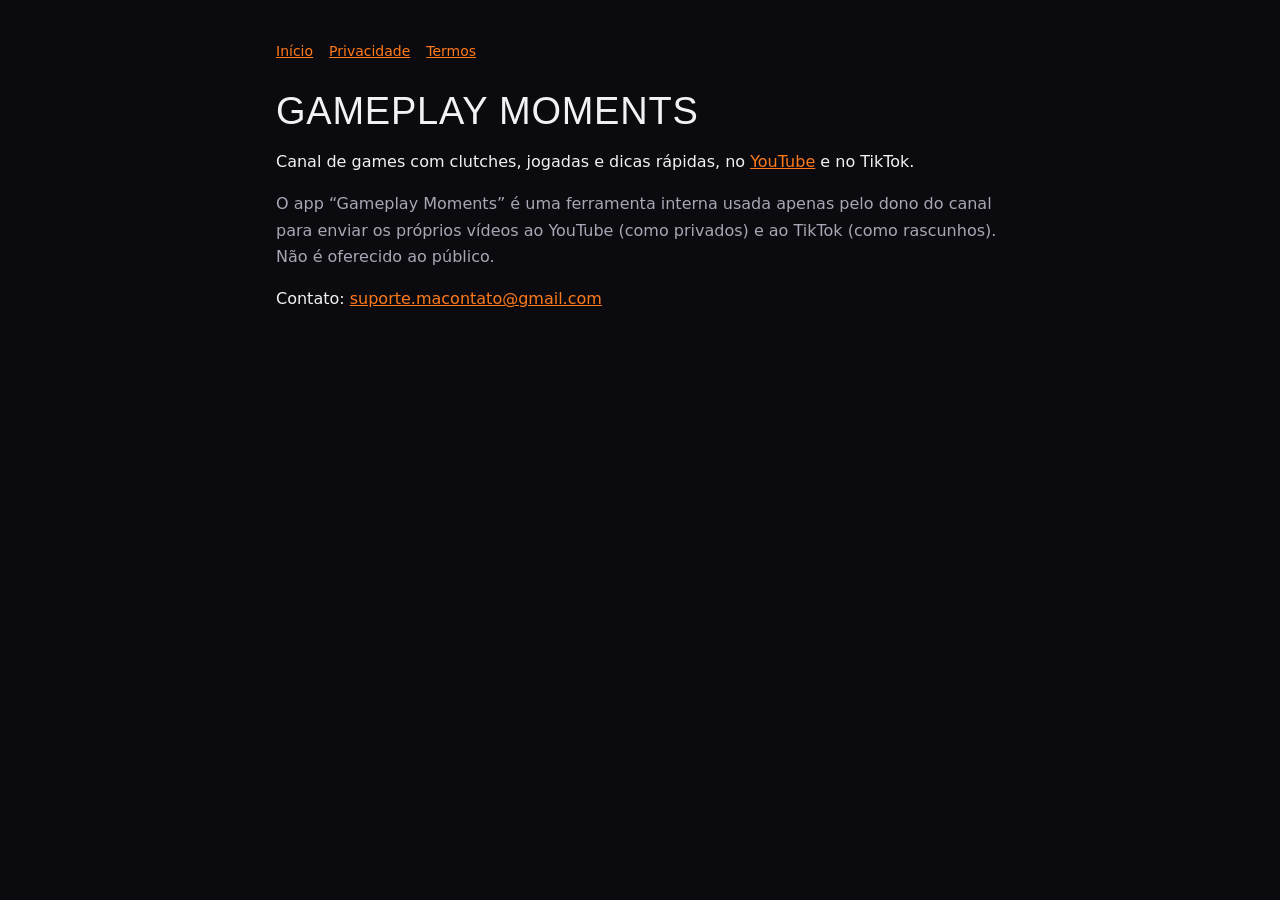
==== index.html @ b703f2d5 "docs: site com termos e privacidade do Gameplay Moments Co-Authored-By: Claude Opus 5.5 <noreply@ant" ====
<!doctype html><html lang="pt-BR"><head><meta charset="utf-8"><meta name="viewport" content="width=device-width,initial-scale=1">
<title>Gameplay Moments</title><link rel="stylesheet" href="style.css"></head><body><main>
<nav><a href="index.html">Início</a><a href="privacidade.html">Privacidade</a><a href="termos.html">Termos</a></nav>
<h1>Gameplay Moments</h1>
<p>Canal de games com clutches, jogadas e dicas rápidas, no <a href="https://www.youtube.com/@GameplayMoments_ofc">YouTube</a> e no TikTok.</p>
<p class="muted">O app “Gameplay Moments” é uma ferramenta interna usada apenas pelo dono do canal para enviar os próprios vídeos ao YouTube (como privados) e ao TikTok (como rascunhos). Não é oferecido ao público.</p>
<p>Contato: <a href="mailto:suporte.macontato@gmail.com">suporte.macontato@gmail.com</a></p>
</main></body></html>
---- style.css ----
:root{--ink:#0b0b0f;--text:#f2f2f5;--muted:#a7a7b5;--purple:#a855f7;--orange:#ff7a1a;color-scheme:dark}
*{box-sizing:border-box}body{margin:0;background:var(--ink);color:var(--text);font:16px/1.65 system-ui,"Segoe UI",Roboto,sans-serif}
main{max-width:760px;margin:0 auto;padding:40px 16px 64px}
h1{font-family:Impact,"Arial Narrow Bold",sans-serif;font-weight:400;text-transform:uppercase;letter-spacing:.02em;font-size:38px;line-height:1.1;margin:0 0 6px}
h2{font-size:19px;margin:28px 0 8px;color:var(--purple)}a{color:var(--orange)}.muted{color:var(--muted)}
nav{display:flex;gap:16px;margin-bottom:28px;font-size:14px}
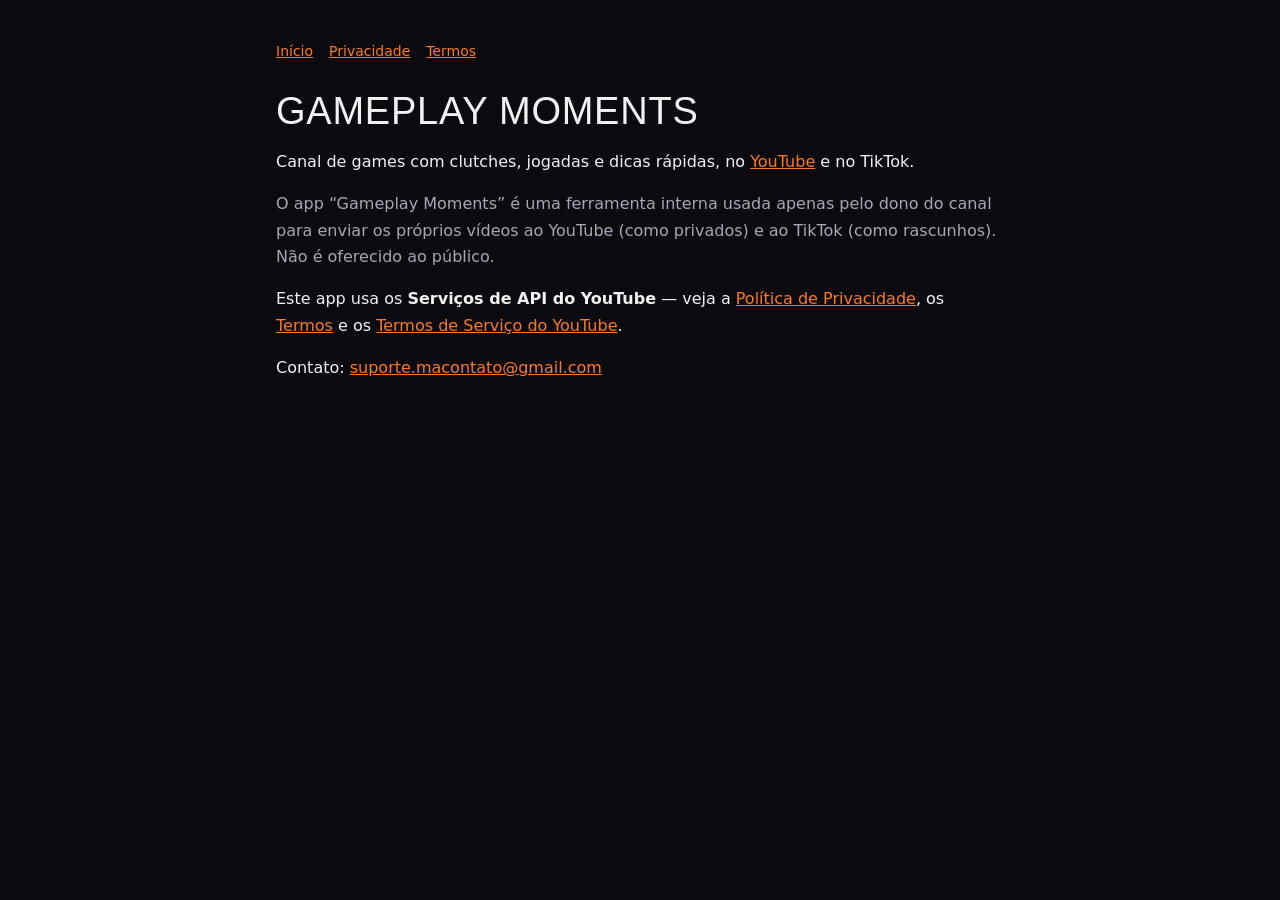
==== commit fe104ba7: "docs: exclusão de dados, Serviços de API do YouTube e diagramas da auditoria Co-Authored-By: Claude " ====
--- a/index.html
+++ b/index.html
@@ -4,5 +4,6 @@
 <h1>Gameplay Moments</h1>
 <p>Canal de games com clutches, jogadas e dicas rápidas, no <a href="https://www.youtube.com/@GameplayMoments_ofc">YouTube</a> e no TikTok.</p>
 <p class="muted">O app “Gameplay Moments” é uma ferramenta interna usada apenas pelo dono do canal para enviar os próprios vídeos ao YouTube (como privados) e ao TikTok (como rascunhos). Não é oferecido ao público.</p>
+<p>Este app usa os <b>Serviços de API do YouTube</b> — veja a <a href="privacidade.html">Política de Privacidade</a>, os <a href="termos.html">Termos</a> e os <a href="https://www.youtube.com/t/terms">Termos de Serviço do YouTube</a>.</p>
 <p>Contato: <a href="mailto:suporte.macontato@gmail.com">suporte.macontato@gmail.com</a></p>
 </main></body></html>
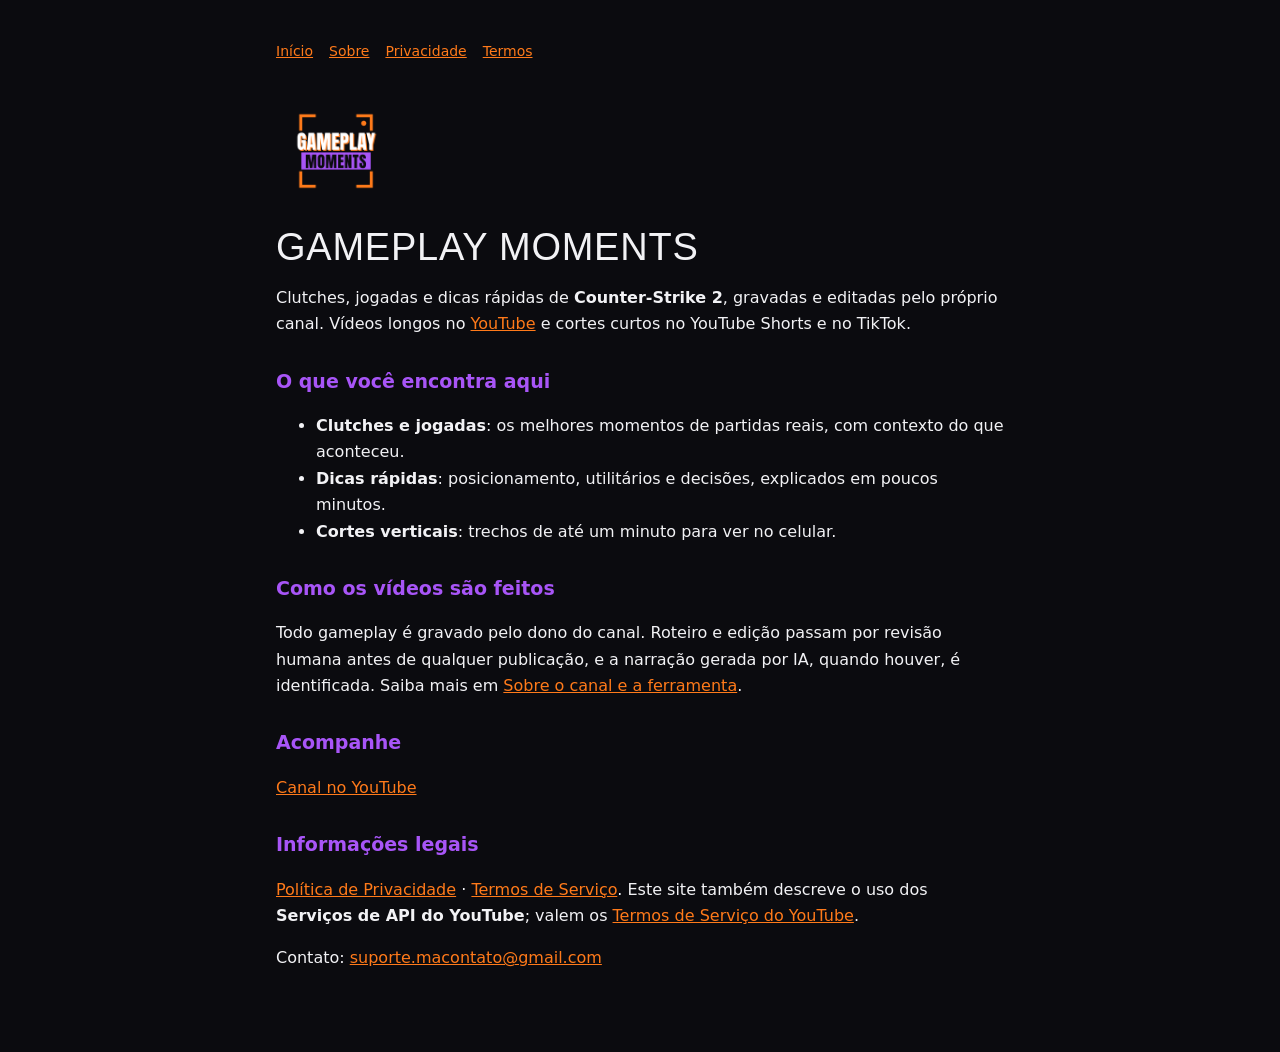
==== commit cd795a9f: "docs(site): favicon do app, página Sobre e início completo Atende a recusa do TikTok (ícone igual no" ====
--- a/index.html
+++ b/index.html
@@ -1,9 +1,27 @@
 <!doctype html><html lang="pt-BR"><head><meta charset="utf-8"><meta name="viewport" content="width=device-width,initial-scale=1">
-<title>Gameplay Moments</title><link rel="stylesheet" href="style.css"></head><body><main>
-<nav><a href="index.html">Início</a><a href="privacidade.html">Privacidade</a><a href="termos.html">Termos</a></nav>
+<title>Gameplay Moments · Clutches e jogadas de CS2</title>
+<meta name="description" content="Gameplay Moments: canal de games com clutches, jogadas e dicas rápidas de Counter-Strike 2, no YouTube e no TikTok.">
+<link rel="icon" href="favicon.ico" sizes="any"><link rel="icon" type="image/png" href="icone.png"><link rel="apple-touch-icon" href="apple-touch-icon.png">
+<link rel="stylesheet" href="style.css"></head><body><main>
+<nav><a href="index.html">Início</a><a href="sobre.html">Sobre</a><a href="privacidade.html">Privacidade</a><a href="termos.html">Termos</a></nav>
+<img src="icone.png" alt="Logo do canal Gameplay Moments" width="120" height="120" style="border-radius:18px;display:block;margin-bottom:16px">
 <h1>Gameplay Moments</h1>
-<p>Canal de games com clutches, jogadas e dicas rápidas, no <a href="https://www.youtube.com/@GameplayMoments_ofc">YouTube</a> e no TikTok.</p>
-<p class="muted">O app “Gameplay Moments” é uma ferramenta interna usada apenas pelo dono do canal para enviar os próprios vídeos ao YouTube (como privados) e ao TikTok (como rascunhos). Não é oferecido ao público.</p>
-<p>Este app usa os <b>Serviços de API do YouTube</b> — veja a <a href="privacidade.html">Política de Privacidade</a>, os <a href="termos.html">Termos</a> e os <a href="https://www.youtube.com/t/terms">Termos de Serviço do YouTube</a>.</p>
+<p>Clutches, jogadas e dicas rápidas de <b>Counter-Strike 2</b>, gravadas e editadas pelo próprio canal. Vídeos longos no <a href="https://www.youtube.com/@GameplayMoments_ofc">YouTube</a> e cortes curtos no YouTube Shorts e no TikTok.</p>
+
+<h2>O que você encontra aqui</h2>
+<ul>
+<li><b>Clutches e jogadas</b>: os melhores momentos de partidas reais, com contexto do que aconteceu.</li>
+<li><b>Dicas rápidas</b>: posicionamento, utilitários e decisões, explicados em poucos minutos.</li>
+<li><b>Cortes verticais</b>: trechos de até um minuto para ver no celular.</li>
+</ul>
+
+<h2>Como os vídeos são feitos</h2>
+<p>Todo gameplay é gravado pelo dono do canal. Roteiro e edição passam por revisão humana antes de qualquer publicação, e a narração gerada por IA, quando houver, é identificada. Saiba mais em <a href="sobre.html">Sobre o canal e a ferramenta</a>.</p>
+
+<h2>Acompanhe</h2>
+<p><a href="https://www.youtube.com/@GameplayMoments_ofc">Canal no YouTube</a></p>
+
+<h2>Informações legais</h2>
+<p><a href="privacidade.html">Política de Privacidade</a> · <a href="termos.html">Termos de Serviço</a>. Este site também descreve o uso dos <b>Serviços de API do YouTube</b>; valem os <a href="https://www.youtube.com/t/terms">Termos de Serviço do YouTube</a>.</p>
 <p>Contato: <a href="mailto:suporte.macontato@gmail.com">suporte.macontato@gmail.com</a></p>
 </main></body></html>
